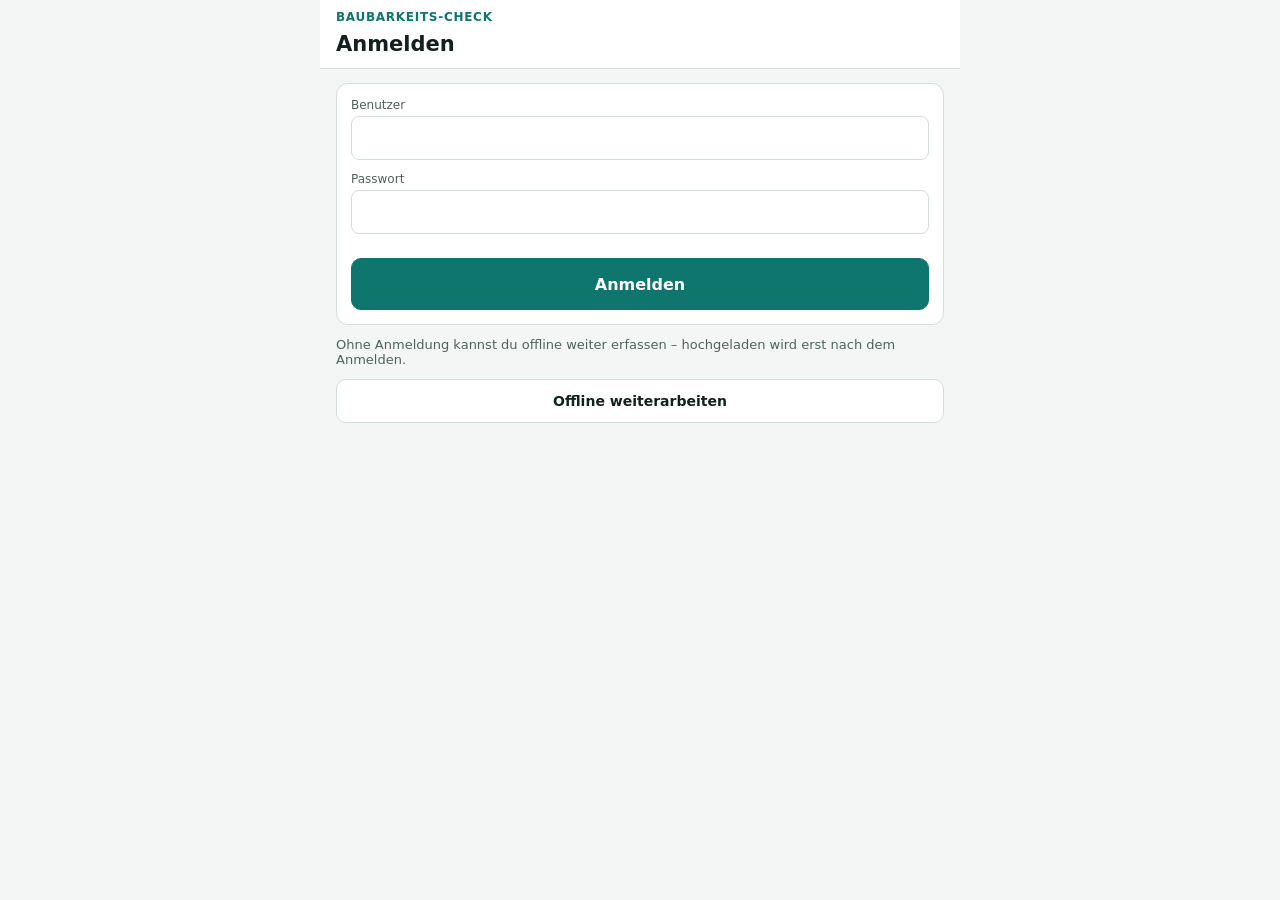
==== index.html @ 21b7acfe "Add Baubarkeits-Check web app (PHP backend for Netcup/Plesk) Mobile web app guiding through six on-s" ====
<!doctype html>
<html lang="de">
<head>
<meta charset="utf-8">
<meta name="viewport" content="width=device-width, initial-scale=1, viewport-fit=cover">
<meta name="theme-color" content="#0F766E">
<title>Baubarkeits-Check</title>
<link rel="manifest" href="manifest.webmanifest">
<link rel="icon" href="icon.svg" type="image/svg+xml">
<link rel="stylesheet" href="styles.css">
</head>
<body>
<div id="app" aria-live="polite"></div>
<div id="toast" role="status" hidden></div>
<script src="db.js"></script>
<script src="app.js"></script>
</body>
</html>
---- styles.css ----
:root {
  --bg: #F4F6F5;
  --surface: #FFFFFF;
  --text: #14201D;
  --muted: #52605C;
  --line: #D5DDDA;
  --accent: #0F766E;
  --accent-dark: #0B5A54;
  --accent-soft: #E6F2F0;
  --accent-ink: #0B4F4A;
  --warn-soft: #FDEBDD;
  --warn-ink: #8A3A06;
  --ph: #C9D3D0;
  color-scheme: light;
}
* { box-sizing: border-box; }
html, body { margin: 0; background: var(--bg); color: var(--text); }
body { font-family: Inter, system-ui, -apple-system, "Segoe UI", Roboto, sans-serif; font-size: 15px; -webkit-text-size-adjust: 100%; }
#app { max-width: 640px; margin: 0 auto; min-height: 100vh; min-height: 100dvh; display: flex; flex-direction: column; }

header.bar { position: sticky; top: 0; z-index: 5; background: var(--surface); border-bottom: 1px solid var(--line); padding: calc(10px + env(safe-area-inset-top)) 16px 12px; display: flex; flex-direction: column; gap: 8px; }
.bar-top { display: flex; align-items: center; justify-content: space-between; gap: 8px; min-height: 44px; }
.bar-top .step-of { font-size: 13px; font-weight: 600; color: var(--muted); }
.icon-btn { width: 44px; height: 44px; margin-left: -10px; display: inline-flex; align-items: center; justify-content: center; border: 0; background: none; color: var(--text); border-radius: 8px; cursor: pointer; }
.kicker { font-size: 12px; font-weight: 600; letter-spacing: .06em; text-transform: uppercase; color: var(--accent); }
h1 { margin: 0; font-size: 21px; font-weight: 700; }
h2 { margin: 0; font-size: 15px; font-weight: 600; }
.sub { margin: 0; font-size: 13px; color: var(--muted); }
.progress { display: grid; grid-template-columns: repeat(6, minmax(0, 1fr)); gap: 4px; }
.progress span { height: 4px; border-radius: 2px; background: var(--line); }
.progress span.on { background: var(--accent); }
.sync { font-size: 12px; color: var(--muted); text-align: right; }
.sync.pending { color: var(--warn-ink); }

main { flex: 1; padding: 14px 16px 24px; display: flex; flex-direction: column; gap: 12px; }
.card { background: var(--surface); border: 1px solid var(--line); border-radius: 12px; padding: 14px; display: flex; flex-direction: column; gap: 12px; }
.card.active { border: 2px solid var(--accent); }
.row { display: flex; align-items: center; justify-content: space-between; gap: 8px; }
.grid2 { display: grid; grid-template-columns: repeat(2, minmax(0, 1fr)); gap: 10px; }
.grid3 { display: grid; grid-template-columns: repeat(3, minmax(0, 1fr)); gap: 8px; }
.grid4 { display: grid; grid-template-columns: repeat(4, minmax(0, 1fr)); gap: 6px; }

.field { display: flex; flex-direction: column; gap: 4px; min-width: 0; }
.field label { font-size: 12px; font-weight: 500; color: var(--muted); }
input, textarea, select { font: inherit; font-size: 16px; color: var(--text); background: #fff; border: 1px solid var(--line); border-radius: 8px; padding: 0 12px; min-height: 44px; width: 100%; min-width: 0; }
textarea { padding: 10px 12px; min-height: 72px; resize: vertical; }
input:focus, textarea:focus, select:focus { outline: 2px solid var(--accent); outline-offset: 0; border-color: var(--accent); }

.btn { display: inline-flex; align-items: center; justify-content: center; gap: 6px; min-height: 44px; padding: 0 14px; border-radius: 10px; border: 1px solid var(--line); background: #fff; color: var(--text); font: inherit; font-size: 14px; font-weight: 600; cursor: pointer; text-decoration: none; }
.btn.primary { background: var(--accent); border-color: var(--accent); color: #fff; }
.btn.primary:hover { background: var(--accent-dark); }
.btn.dashed { border: 1px dashed var(--accent); background: transparent; color: var(--accent); }
.btn.danger { color: #9F1D1D; }
.btn.small { min-height: 36px; font-size: 13px; padding: 0 10px; }
.btn.big { min-height: 52px; font-size: 16px; }
.btn:disabled { opacity: .5; cursor: default; }
.btn svg, .icon-btn svg { flex-shrink: 0; }

.pill { font-size: 12px; font-weight: 600; padding: 4px 8px; border-radius: 999px; white-space: nowrap; }
.pill.ok { background: var(--accent-soft); color: var(--accent-ink); }
.pill.todo { background: var(--warn-soft); color: var(--warn-ink); }

.slot { display: flex; flex-direction: column; gap: 4px; min-width: 0; }
.slot .label { font-size: 12px; color: var(--muted); }
.thumb { position: relative; aspect-ratio: 4 / 3; border-radius: 8px; background: var(--ph); overflow: hidden; }
.thumb img { width: 100%; height: 100%; object-fit: cover; display: block; }
.thumb .meta { position: absolute; left: 6px; bottom: 6px; font-size: 10px; font-weight: 500; color: #fff; background: rgba(20,32,29,.75); padding: 2px 6px; border-radius: 4px; }
.thumb .state { position: absolute; right: 6px; top: 6px; font-size: 10px; font-weight: 600; padding: 2px 6px; border-radius: 4px; }
.thumb .state.up { background: var(--accent-soft); color: var(--accent-ink); }
.thumb .state.wait { background: var(--warn-soft); color: var(--warn-ink); }
.thumb .del { position: absolute; right: 4px; bottom: 4px; width: 36px; height: 36px; border-radius: 8px; border: 0; background: rgba(255,255,255,.9); color: #9F1D1D; display: flex; align-items: center; justify-content: center; cursor: pointer; }
.thumb.video { background: #2B3936; }
.thumb.doc { background: var(--accent-soft); display: flex; align-items: center; justify-content: center; color: var(--accent-ink); font-size: 12px; font-weight: 600; padding: 8px; text-align: center; }
.empty-slot { aspect-ratio: 4 / 3; border-radius: 8px; border: 2px dashed #9AA8A4; display: flex; flex-direction: column; gap: 6px; padding: 6px; }
.empty-slot .btn { flex: 1; min-height: 0; font-size: 13px; }
.media-grid { display: grid; grid-template-columns: repeat(2, minmax(0, 1fr)); gap: 10px; }

.hint { display: flex; align-items: flex-start; gap: 8px; border-radius: 8px; padding: 10px 12px; font-size: 13px; }
.hint.info { background: var(--accent-soft); color: var(--accent-ink); }
.hint.warn { background: var(--warn-soft); color: var(--warn-ink); }
.tabs { display: grid; grid-template-columns: repeat(4, minmax(0, 1fr)); gap: 6px; }
.tabs button { min-height: 44px; border-radius: 8px; border: 1px solid var(--line); background: #fff; color: var(--muted); font: inherit; font-size: 13px; font-weight: 600; cursor: pointer; }
.tabs button.done { background: var(--accent-soft); color: var(--accent-ink); border-color: transparent; }
.tabs button[aria-pressed="true"] { background: var(--accent); color: #fff; border-color: var(--accent); }

.list { display: flex; flex-direction: column; }
.list-item { display: flex; align-items: center; gap: 10px; min-height: 44px; padding: 6px 0; border-bottom: 1px solid #EEF1F0; }
.list-item:last-child { border-bottom: 0; }
.list-item .grow { flex: 1; min-width: 0; }
.list-item .title { font-size: 14px; font-weight: 600; }
.list-item .small { font-size: 12px; color: var(--muted); }
a.list-item { color: inherit; text-decoration: none; }

footer.actions { position: sticky; bottom: 0; background: var(--surface); border-top: 1px solid var(--line); padding: 12px 16px calc(14px + env(safe-area-inset-bottom)); display: flex; gap: 10px; }
footer.actions .btn { flex: 1; min-height: 52px; font-size: 15px; }
footer.actions .btn.primary { flex: 2; }
footer.actions.stack { flex-direction: column; }

.bar-fill { height: 8px; border-radius: 4px; background: var(--line); overflow: hidden; }
.bar-fill > span { display: block; height: 100%; background: var(--accent); }

#toast { position: fixed; left: 50%; bottom: calc(90px + env(safe-area-inset-bottom)); transform: translateX(-50%); background: var(--text); color: #fff; padding: 10px 14px; border-radius: 10px; font-size: 14px; max-width: calc(100% - 32px); z-index: 20; }
.visually-hidden { position: absolute; width: 1px; height: 1px; overflow: hidden; clip: rect(0 0 0 0); white-space: nowrap; }
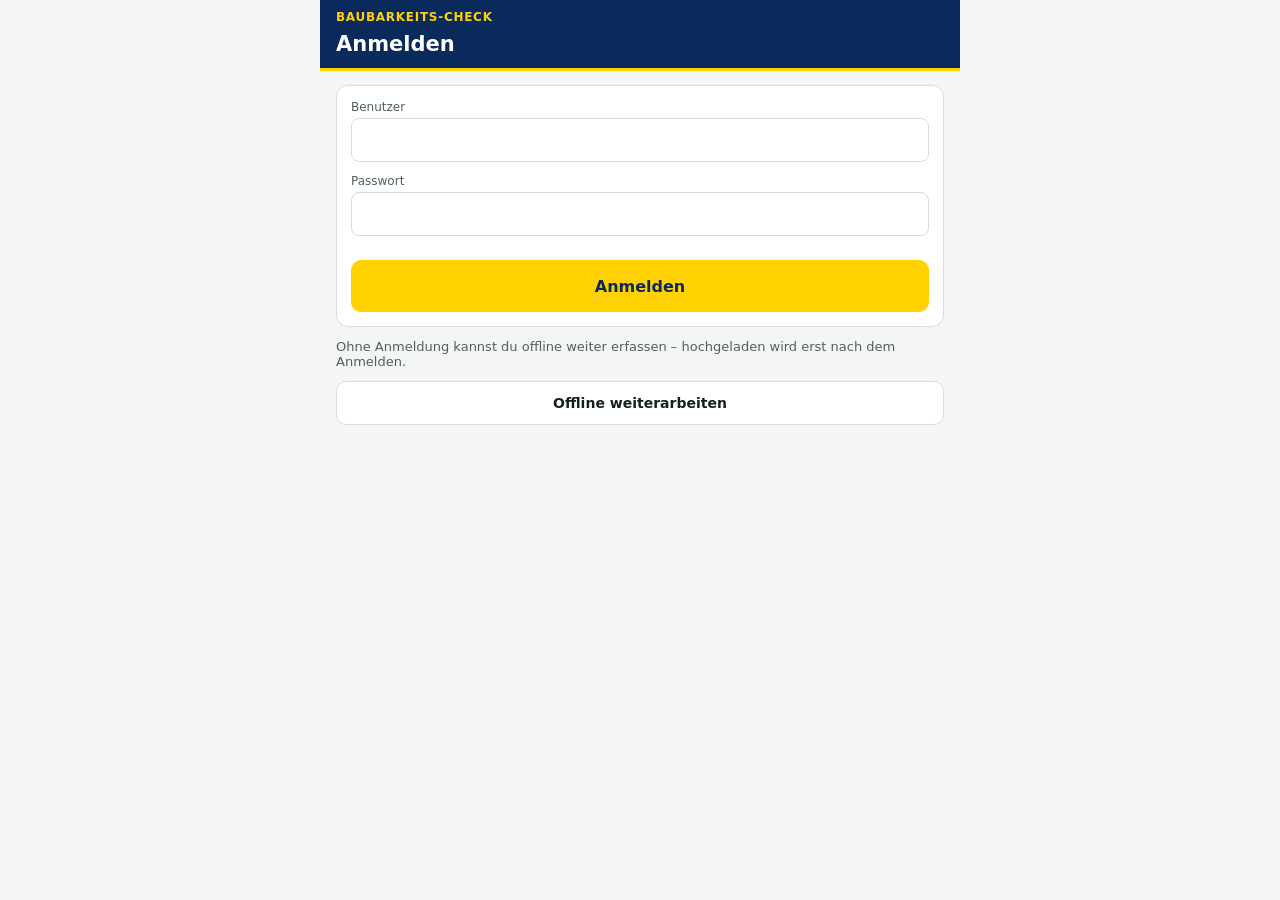
==== commit 3b09de40: "Switch the colour scheme to blue and yellow Dark navy (#0A2A5C) replaces the teal as the main colour" ====
--- a/index.html
+++ b/index.html
@@ -3,7 +3,7 @@
 <head>
 <meta charset="utf-8">
 <meta name="viewport" content="width=device-width, initial-scale=1, viewport-fit=cover">
-<meta name="theme-color" content="#0F766E">
+<meta name="theme-color" content="#0A2A5C">
 <title>Baubarkeits-Check</title>
 <link rel="manifest" href="manifest.webmanifest">
 <link rel="icon" href="icon.svg" type="image/svg+xml">
--- a/styles.css
+++ b/styles.css
@@ -4,10 +4,10 @@
   --text: #14201D;
   --muted: #52605C;
   --line: #D5DDDA;
-  --accent: #0F766E;
-  --accent-dark: #0B5A54;
-  --accent-soft: #E6F2F0;
-  --accent-ink: #0B4F4A;
+  --accent: #0A2A5C;
+  --accent-dark: #061B3D;
+  --accent-soft: #E9EEF7;
+  --accent-ink: #0A2A5C;
   --warn-soft: #FDEBDD;
   --warn-ink: #8A3A06;
   --ph: #C9D3D0;
@@ -101,3 +101,78 @@
 
 #toast { position: fixed; left: 50%; bottom: calc(90px + env(safe-area-inset-bottom)); transform: translateX(-50%); background: var(--text); color: #fff; padding: 10px 14px; border-radius: 10px; font-size: 14px; max-width: calc(100% - 32px); z-index: 20; }
 .visually-hidden { position: absolute; width: 1px; height: 1px; overflow: hidden; clip: rect(0 0 0 0); white-space: nowrap; }
+
+/* Kundenliste mit Ampel */
+.customers { display: flex; flex-direction: column; gap: 8px; }
+.customer { display: flex; align-items: flex-start; gap: 10px; padding: 10px 12px; border-radius: 10px; border: 1px solid var(--line); border-left-width: 6px; color: inherit; text-decoration: none; background: #fff; }
+.customer .grow { flex: 1; min-width: 0; display: flex; flex-direction: column; gap: 2px; }
+.customer .title { font-size: 15px; font-weight: 600; }
+.customer .small { font-size: 12px; color: var(--muted); }
+.customer .missing { color: var(--text); }
+.customer .dot { width: 12px; height: 12px; border-radius: 50%; margin-top: 4px; flex-shrink: 0; }
+.customer .status { display: flex; flex-direction: column; align-items: flex-end; gap: 4px; flex-shrink: 0; }
+.customer .badge { font-size: 12px; font-weight: 600; padding: 3px 8px; border-radius: 999px; white-space: nowrap; }
+.customer .count { font-size: 12px; font-weight: 600; color: var(--muted); }
+.customer.green { border-left-color: #16A34A; }
+.customer.green .dot { background: #16A34A; }
+.customer.green .badge { background: #DCFCE7; color: #14532D; }
+.customer.yellow { border-left-color: #EAB308; background: #FFFDF2; }
+.customer.yellow .dot { background: #EAB308; }
+.customer.yellow .badge { background: #FEF3C7; color: #713F12; }
+.customer.red { border-left-color: #DC2626; background: #FFF8F8; }
+.customer.red .dot { background: #DC2626; }
+.customer.red .badge { background: #FEE2E2; color: #991B1B; }
+.small-muted { font-size: 13px; font-weight: 600; color: var(--muted); }
+.legend { margin: 0; font-size: 12px; color: var(--muted); display: flex; align-items: center; gap: 6px; flex-wrap: wrap; }
+.legend .lg { display: inline-block; width: 10px; height: 10px; border-radius: 50%; margin-left: 6px; }
+.legend .lg:first-child { margin-left: 0; }
+.lg.green { background: #16A34A; } .lg.yellow { background: #EAB308; } .lg.red { background: #DC2626; }
+
+/* Wischen: rechts archivieren, links löschen */
+.swipe { touch-action: pan-y; }
+.swipe-track { position: relative; border-radius: 10px; overflow: hidden; }
+.swipe .customer { position: relative; z-index: 1; transition: transform .2s ease; user-select: none; -webkit-user-select: none; -webkit-touch-callout: none; }
+.swipe.dragging .customer { transition: none; }
+.swipe-bg { position: absolute; inset: 0; display: none; align-items: center; gap: 8px; padding: 0 18px; font-size: 14px; font-weight: 700; color: #fff; }
+.swipe-bg.archive { background: #475569; justify-content: flex-start; }
+.swipe-bg.delete { background: #B91C1C; justify-content: flex-end; }
+.swipe.show-archive .swipe-bg.archive, .swipe.show-delete .swipe-bg.delete { display: flex; }
+.swipe.armed .swipe-bg.archive { background: #1E293B; }
+.swipe.armed .swipe-bg.delete { background: #7F1D1D; }
+/* Tastatur-Alternative: Knöpfe erscheinen, wenn die Zeile per Tab fokussiert wird */
+.swipe-keys { display: none; gap: 8px; padding: 8px 0 2px; justify-content: flex-end; }
+.swipe:focus-within .swipe-keys { display: flex; }
+@media (hover: hover) and (pointer: fine) { .swipe:hover .swipe-keys { display: flex; } }
+.btn.danger-solid { background: #B91C1C; border-color: #B91C1C; color: #fff; }
+.archive-box summary { display: flex; align-items: center; justify-content: space-between; cursor: pointer; list-style: none; min-height: 32px; }
+.archive-box summary::-webkit-details-marker { display: none; }
+.archive-box:not([open]) { gap: 0; }
+dialog.sheet { border: 0; border-radius: 16px 16px 0 0; padding: 20px 16px calc(20px + env(safe-area-inset-bottom)); margin: auto auto 0; width: 100%; max-width: 640px; box-sizing: border-box; }
+dialog.sheet::backdrop { background: rgba(20, 32, 29, .45); }
+dialog.sheet h2 { font-size: 18px; margin-bottom: 6px; }
+dialog.sheet .sub { margin: 0 0 16px; line-height: 1.4; }
+.sheet-actions { display: flex; gap: 10px; }
+.sheet-actions .btn { flex: 1; }
+
+/* ---------------------------------------------------------------- Farben: Blau (Hauptfarbe) & Gelb (Hervorhebung) */
+:root {
+  --yellow: #FFD200;
+  --yellow-hover: #F0C400;
+  --yellow-soft: #FFF6CC;
+  --on-blue-muted: #C9D6EE;
+}
+/* Kopfleiste dunkelblau */
+header.bar { background: var(--accent); border-bottom: 3px solid var(--yellow); color: #fff; }
+header.bar h1 { color: #fff; }
+header.bar .kicker { color: var(--yellow); }
+header.bar .sub, header.bar .step-of, header.bar .sync { color: var(--on-blue-muted); }
+header.bar .sync.pending { color: var(--yellow); }
+header.bar .icon-btn { color: #fff; }
+header.bar .icon-btn:focus-visible { outline: 2px solid var(--yellow); }
+.progress span { background: rgba(255, 255, 255, .22); }
+.progress span.on { background: var(--yellow); }
+/* Haupt-Knöpfe gelb mit blauer Schrift */
+.btn.primary { background: var(--yellow); border-color: var(--yellow); color: var(--accent); }
+.btn.primary:hover { background: var(--yellow-hover); border-color: var(--yellow-hover); }
+.bar-fill > span { background: var(--yellow); }
+.bar-fill { background: var(--accent-soft); }
